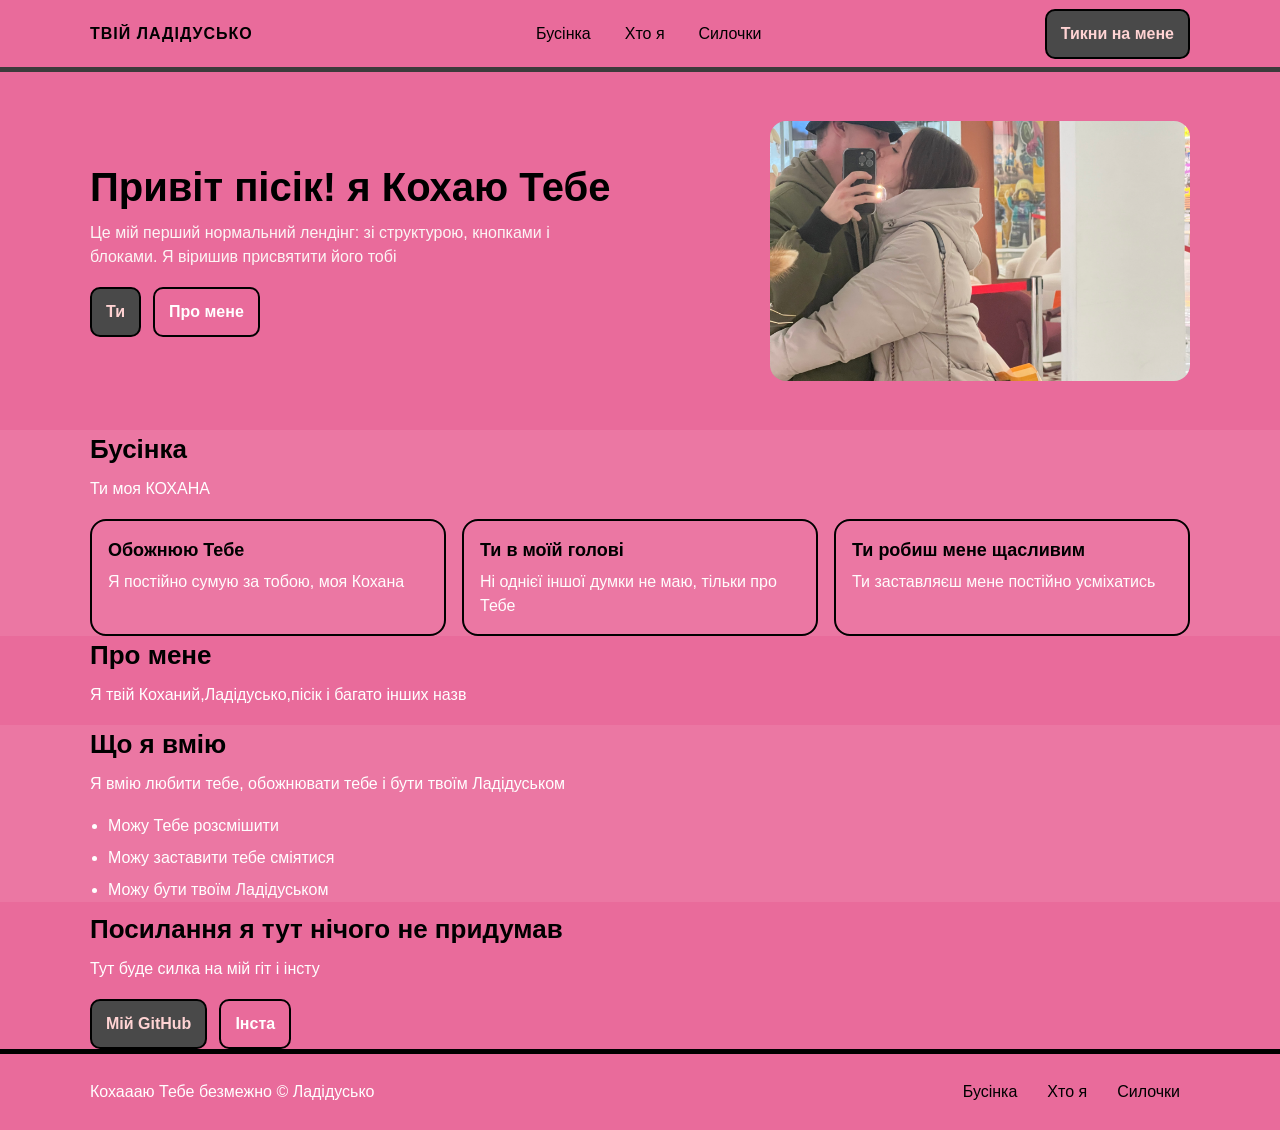
==== index.html @ 3e3228d9 "chore: bust css cache" ====
<!doctype html>
<html lang="uk">
<head>
  <meta charset="utf-8" />
  <meta name="viewport" content="width=device-width, initial-scale=1" />
  <title>МІЙ ПІСІК</title>
 <link rel="stylesheet" href="style.css?v=3" />
</head>

<body>
  <header class="header">
    <div class="container header__inner">
      <div class="logo">ТВІЙ ЛАДІДУСЬКО</div>

      <nav class="nav">
        <a class="nav__link" href="#features">Бусінка</a>
        <a class="nav__link" href="#about">Хто я</a>
        <a class="nav__link" href="#contact">Силочки</a>
      </nav>

      <a class="btn btn--primary" href="#contact">Тикни на мене</a>
    </div>
  </header>

  <main>
    <section class="hero">
      <div class="container hero__inner">
        <div class="hero__text">
          <h1 class="title">Привіт пісік! я Кохаю Тебе</h1>
          <p class="subtitle">
            Це мій перший нормальний лендінг: зі структурою, кнопками і блоками.
            Я віришив присвятити його тобі
          </p>

          <div class="hero__actions">
            <a class="btn btn--primary" href="#features">Ти</a>
            <a class="btn btn--ghost" href="#about">Про мене</a>
          </div>
        </div>

        <div class="hero__media" aria-label="image placeholder">
          <img src="assets/photo.jpg" alt="Моє фото" class="hero__img">
        </div>
      </div>
    </section>

    <section class="section" id="features">
      <div class="container">
        <h2 class="section__title">Бусінка</h2>
        <p class="section__subtitle">Ти моя КОХАНА</p>

        <div class="cards">
          <article class="card">
            <h3 class="card__title">Обожнюю Тебе</h3>
            <p class="card__text">Я постійно сумую за тобою, моя Кохана</p>
          </article>

          <article class="card">
            <h3 class="card__title">Ти в моїй голові</h3>
            <p class="card__text">Ні однієї іншої думки не маю, тільки про Тебе</p>
          </article>

          <article class="card">
            <h3 class="card__title">Ти робиш мене щасливим</h3>
            <p class="card__text">Ти заставляєш мене постійно усміхатись</p>
          </article>
        </div>
      </div>
    </section>

    <section class="section" id="about">
      <div class="container">
        <h2 class="section__title">Про мене</h2>
      

        <p class="section__subtitle">
          Я твій Коханий,Ладідусько,пісік і багато інших назв
        </p>
      </div>
    </section>
    <section class="section">
  <div class="container">
    <h2 class="section__title">Що я вмію</h2>
    <p class="section__subtitle">
      Я вмію любити тебе, обожнювати тебе і бути твоїм Ладідуськом
    </p>
    <ul class="skills">
  <li class="skills__item">Можу Тебе розсмішити</li>
  <li class="skills__item">Можу заставити тебе сміятися</li>
  <li class="skills__item">Можу бути твоїм Ладідуськом</li>
</ul>
  </div>
</section>

    <section class="section" id="contact">
      <div class="container">
        <h2 class="section__title">Посилання я тут нічого не придумав</h2>
        <p class="section__subtitle">Тут буде силка на мій гіт і інсту</p>

        <div class="contact">
          <a class="btn btn--primary" href="https://github.com/chechnyas" target="_blank" rel="noreferrer">Мій GitHub</a>
          <a class="btn btn--ghost" href="https://www.instagram.com/kiper.intt/" >Інста</a>
        </div>
      </div>
    </section>
  </main>

  <footer class="footer">
    <div class="container footer__inner">
      <p class="muted">Кохаааю Тебе безмежно © Ладідусько</p>
      <div class="footer__links">
        <a class="nav__link" href="#features">Бусінка</a>
        <a class="nav__link" href="#about">Хто я</a>
        <a class="nav__link" href="#contact">Силочки</a>
      </div>
    </div>
  </footer>
</body>
</html>
---- style.css ----
/* 1) БАЗА: прибираємо хаос браузера */
*,
*::before,
*::after {
  box-sizing: border-box;
}

body {
  margin: 0;
  font-family: Arial, sans-serif;
  line-height: 1.5;
  color: #000000;
  background: #e96b9b;
}

a {
  color: inherit;
  text-decoration: none;
}

/* 2) КОНТЕЙНЕР: обмежує ширину */
.container {
  width: min(1100px, 100% - 32px);
  margin: 0 auto;
}

/* 3) КНОПКИ: компонент, який будеш юзати всюди */
.btn {
  display: inline-block;
  padding: 11px 14px;
  border-radius: 10px;
  border: 2px solid #000000;
  font-weight: 700;
}

.btn--primary {
  background: #494949;
  color: #ffd3d3;
}

.btn--ghost {
  background: transparent;
  color: #ffffff;
}

.btn:hover {
  opacity: 0.9;
}

/* 4) HEADER */
.header {
  position: sticky;
  top: 0;
  z-index: 10;
  background: #e96b9b;
  border-bottom: 5px solid #3c3b3b;
}
.header__inner {
  height: 67px;
  display: flex;
  align-items: center;
  justify-content: space-between;
  gap: 16px;
}

.logo {
  font-weight: 800;
  letter-spacing: 1px;
}

.nav {
  display: flex;
  gap: 14px;
  align-items: center;
}

.nav__link {
  padding: 8px 10px;
  border-radius: 10px;
}

.nav__link:hover {
  background: #000000;
  color: #ffffff;
}

/* 5) HERO */
.hero {
  padding: 49px 0;
}

.hero__inner {
  display: flex;
  gap: 40px;
  align-items: center;
  justify-content: space-between;
}

.hero__text {
  flex: 1;
  min-width: 260px;
}

.title {
  margin: 0 0 12px;
  font-size: 40px;
  line-height: 1.1;
}

.subtitle {
  margin: 0 0 18px;
  color: #fcf5f5;
  max-width: 52ch;
}

.hero__actions {
  display: flex;
  gap: 12px;
  flex-wrap: wrap;
}

.hero__media {
  width: min(420px, 100%);
}

.placeholder {
  border: 1px dashed #ffffff;
  border-radius: 16px;
  height: 260px;
  display: grid;
  place-items: center;
  color: #ffffff;
  font-weight: 800;
}

/* 6) СЕКЦІЇ */
.section:nth-of-type(even) {
  background: rgba(255, 255, 255, 0.08);
}

.section__title {
  margin: 0 0 8px;
  font-size: 26px;
}

.section__subtitle {
  margin: 0 0 18px;
  color: #ffffff;
}

/* 7) КАРТКИ */
.cards {
  display: flex;
  gap: 16px;
  flex-wrap: wrap;
}

.card {
  flex: 1;
  min-width: 240px;
  border: 2px solid #000000;
  border-radius: 16px;
  padding: 16px;
}

.card__title {
  margin: 0 0 6px;
  font-size: 18px;
}

.card__text {
  margin: 0;
  color: #fffdfd;
}

/* 8) CONTACT + FOOTER */
.contact {
  display: flex;
  gap: 12px;
  flex-wrap: wrap;
}

.footer {
  border-top: 5px solid #000000;
  padding: 18px 0;
}

.footer__inner {
  display: flex;
  justify-content: space-between;
  align-items: center;
  gap: 12px;
  flex-wrap: wrap;
}

.footer__links {
  display: flex;
  gap: 10px;
  flex-wrap: wrap;
}

.muted {
  margin: 0;
  color: #ffffff;}
.skills {
  margin: 0;
  padding-left: 18px;
  color: #ffffff;
}

.skills__item {
  margin: 8px 0;
}
.hero__img {
  display: block;
  width: 100%;
  max-width: 420px;
  height: 260px;
  object-fit: cover;
  border-radius: 16px;
}
.btn,
.card,
.hero__img {
  transition: 0.2s;
}

.btn:hover {
  transform: translateY(-2px);
}

.card:hover {
  transform: translateY(-4px);
}

.hero__img:hover {
  transform: scale(1.02);
}
/* 9) АДАПТИВ */
@media (max-width: 768px) {
  .hero__inner {
    flex-direction: column;
    align-items: stretch;
  }

  .title {
    font-size: 32px;
  }

  .nav {
    display: none;
  }
}
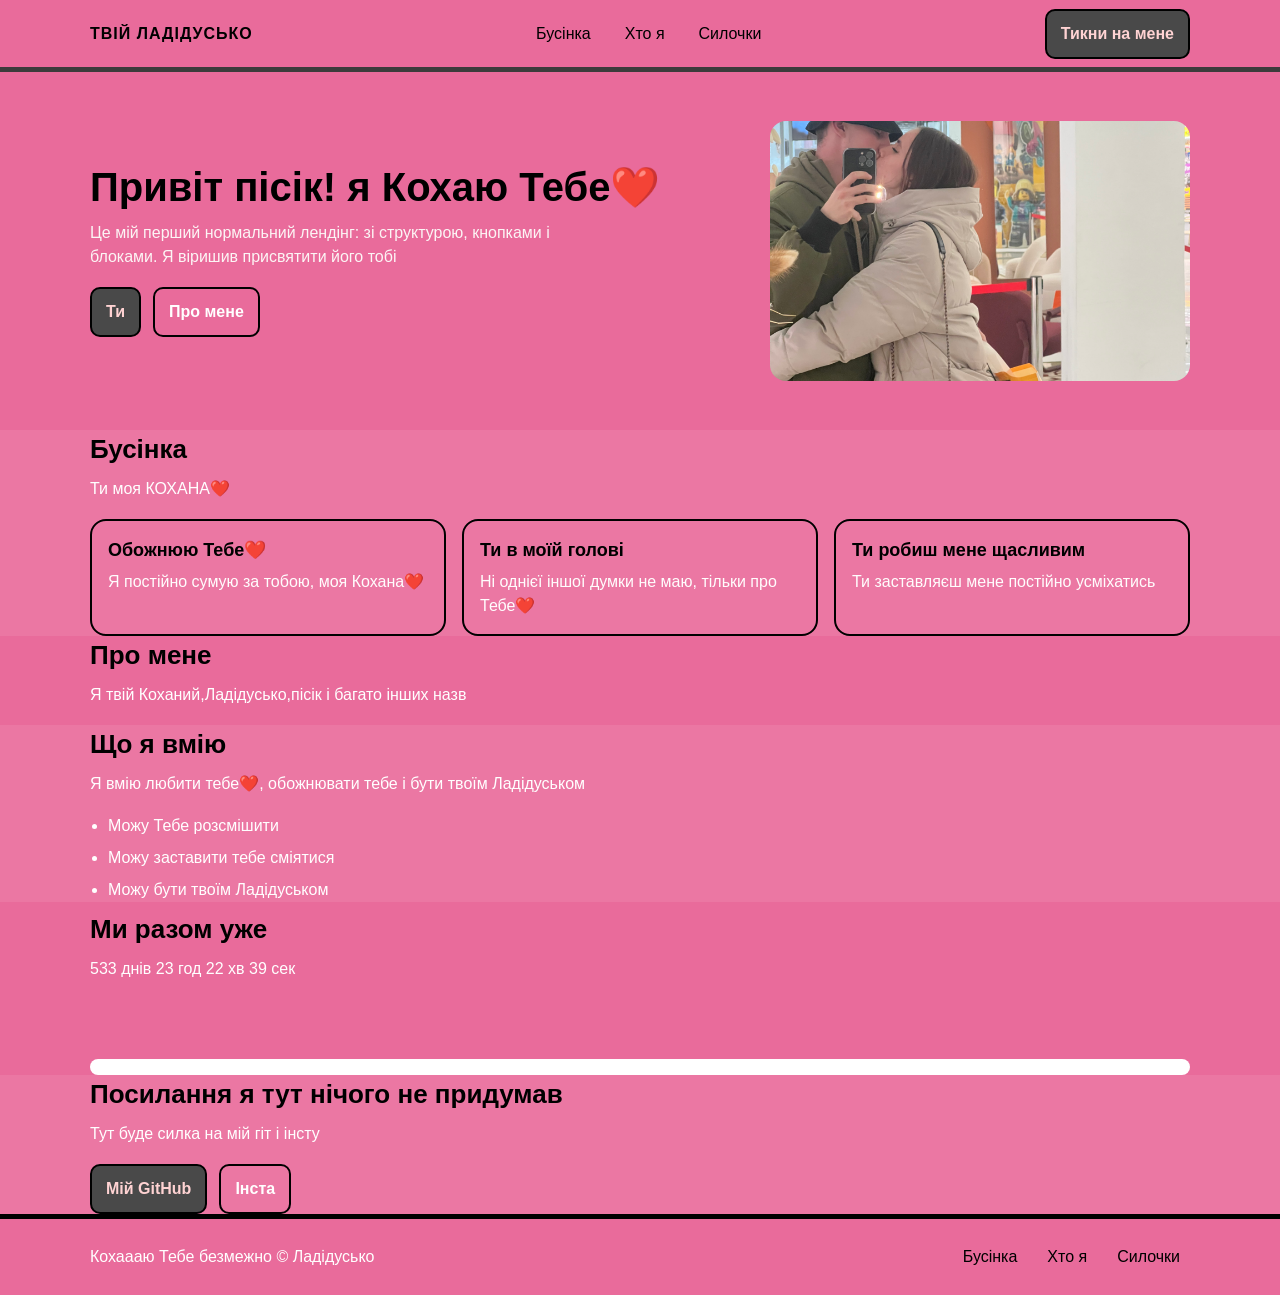
==== commit 3f699119: "feat: hearts animation and counter burst" ====
--- a/index.html
+++ b/index.html
@@ -26,7 +26,7 @@
     <section class="hero">
       <div class="container hero__inner">
         <div class="hero__text">
-          <h1 class="title">Привіт пісік! я Кохаю Тебе</h1>
+          <h1 class="title">Привіт пісік! я Кохаю Тебе❤️</h1>
           <p class="subtitle">
             Це мій перший нормальний лендінг: зі структурою, кнопками і блоками.
             Я віришив присвятити його тобі
@@ -47,17 +47,17 @@
     <section class="section" id="features">
       <div class="container">
         <h2 class="section__title">Бусінка</h2>
-        <p class="section__subtitle">Ти моя КОХАНА</p>
+        <p class="section__subtitle">Ти моя КОХАНА❤️</p>
 
         <div class="cards">
           <article class="card">
-            <h3 class="card__title">Обожнюю Тебе</h3>
-            <p class="card__text">Я постійно сумую за тобою, моя Кохана</p>
+            <h3 class="card__title">Обожнюю Тебе❤️</h3>
+            <p class="card__text">Я постійно сумую за тобою, моя Кохана❤️</p>
           </article>
 
           <article class="card">
             <h3 class="card__title">Ти в моїй голові</h3>
-            <p class="card__text">Ні однієї іншої думки не маю, тільки про Тебе</p>
+            <p class="card__text">Ні однієї іншої думки не маю, тільки про Тебе❤️</p>
           </article>
 
           <article class="card">
@@ -82,7 +82,7 @@
   <div class="container">
     <h2 class="section__title">Що я вмію</h2>
     <p class="section__subtitle">
-      Я вмію любити тебе, обожнювати тебе і бути твоїм Ладідуськом
+      Я вмію любити тебе❤️, обожнювати тебе і бути твоїм Ладідуськом
     </p>
     <ul class="skills">
   <li class="skills__item">Можу Тебе розсмішити</li>
@@ -91,7 +91,18 @@
 </ul>
   </div>
 </section>
-
+<section class="section">
+  <div class="container">
+    <h2 class="section__title">Ми разом уже</h2>
+   <p class="section__subtitle" id="counter">
+  <span id="daysTogether">0</span>
+</p>
+<div class="hearts" id="hearts"></div>
+    <div class="progress">
+      <div class="progress__bar" id="progressBar"></div>
+    </div>
+  </div>
+</section>
     <section class="section" id="contact">
       <div class="container">
         <h2 class="section__title">Посилання я тут нічого не придумав</h2>
@@ -115,6 +126,7 @@
       </div>
     </div>
   </footer>
+  <script src="script.js"></script>
 </body>
 </html>
          
--- a/style.css
+++ b/style.css
@@ -236,6 +236,43 @@
 .hero__img:hover {
   transform: scale(1.02);
 }
+.progress {
+  width: 100%;
+  height: 16px;
+  background: rgba(255,255,255,0.3);
+  border-radius: 20px;
+  overflow: hidden;
+}
+
+.progress__bar {
+  height: 100%;
+  width: 0%;
+  background: #ffffff;
+  transition: 0.5s;
+}
+.hearts {
+  position: relative;
+  height: 60px;
+  overflow: hidden;
+}
+
+.heart {
+  position: absolute;
+  bottom: 0;
+  user-select: none;
+  pointer-events: none;
+  animation: floatUp 2.2s ease-out forwards;
+  filter: drop-shadow(0 2px 2px rgba(0,0,0,0.25));
+}
+
+@keyframes floatUp {
+  0%   { transform: translate(0, 0) scale(0.8); opacity: 0; }
+  10%  { opacity: 1; }
+  100% { transform: translate(var(--drift, 0px), -90px) scale(var(--scale, 1)); opacity: 0; }
+}
+#counter {
+  cursor: pointer;
+}
 /* 9) АДАПТИВ */
 @media (max-width: 768px) {
   .hero__inner {
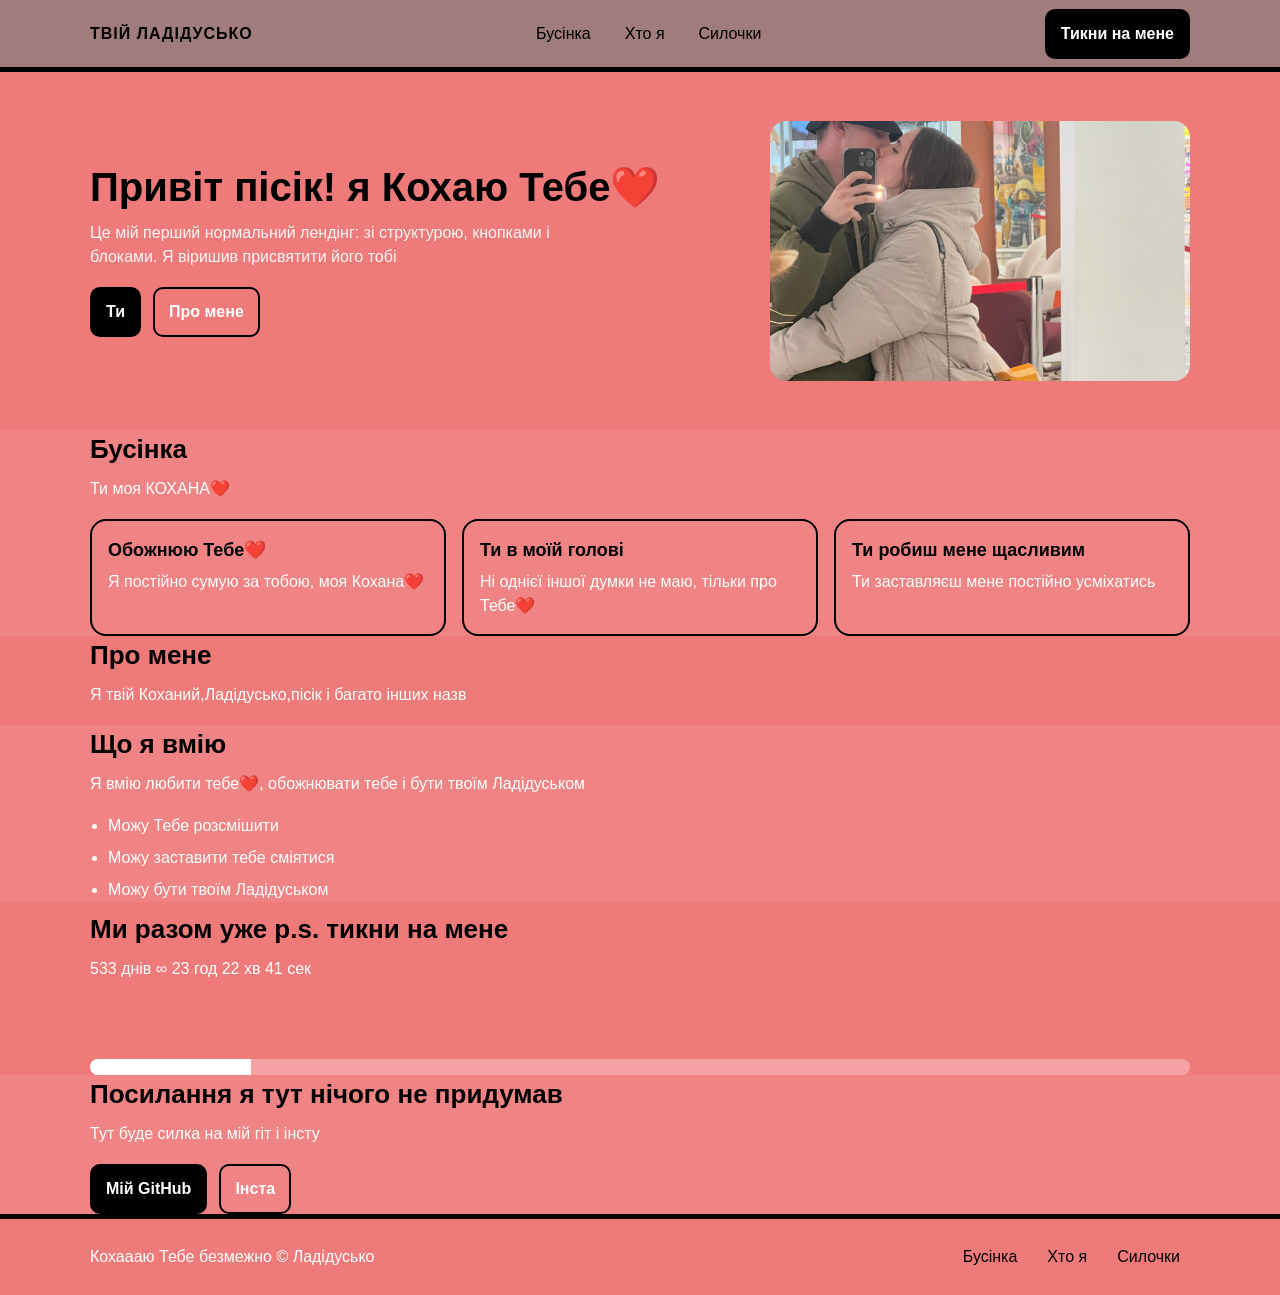
==== commit e59fb929: "refactor animation hear" ====
--- a/index.html
+++ b/index.html
@@ -93,7 +93,7 @@
 </section>
 <section class="section">
   <div class="container">
-    <h2 class="section__title">Ми разом уже</h2>
+    <h2 class="section__title">Ми разом уже p.s. тикни на мене</h2>
    <p class="section__subtitle" id="counter">
   <span id="daysTogether">0</span>
 </p>
--- a/style.css
+++ b/style.css
@@ -10,7 +10,7 @@
   font-family: Arial, sans-serif;
   line-height: 1.5;
   color: #000000;
-  background: #e96b9b;
+  background: #ef7a7a;
 }
 
 a {
@@ -34,8 +34,8 @@
 }
 
 .btn--primary {
-  background: #494949;
-  color: #ffd3d3;
+  background: #000000;
+  color: #ffffff;
 }
 
 .btn--ghost {
@@ -52,8 +52,8 @@
   position: sticky;
   top: 0;
   z-index: 10;
-  background: #e96b9b;
-  border-bottom: 5px solid #3c3b3b;
+  background: #807e7eb7;
+  border-bottom: 5px solid #000000;
 }
 .header__inner {
   height: 67px;
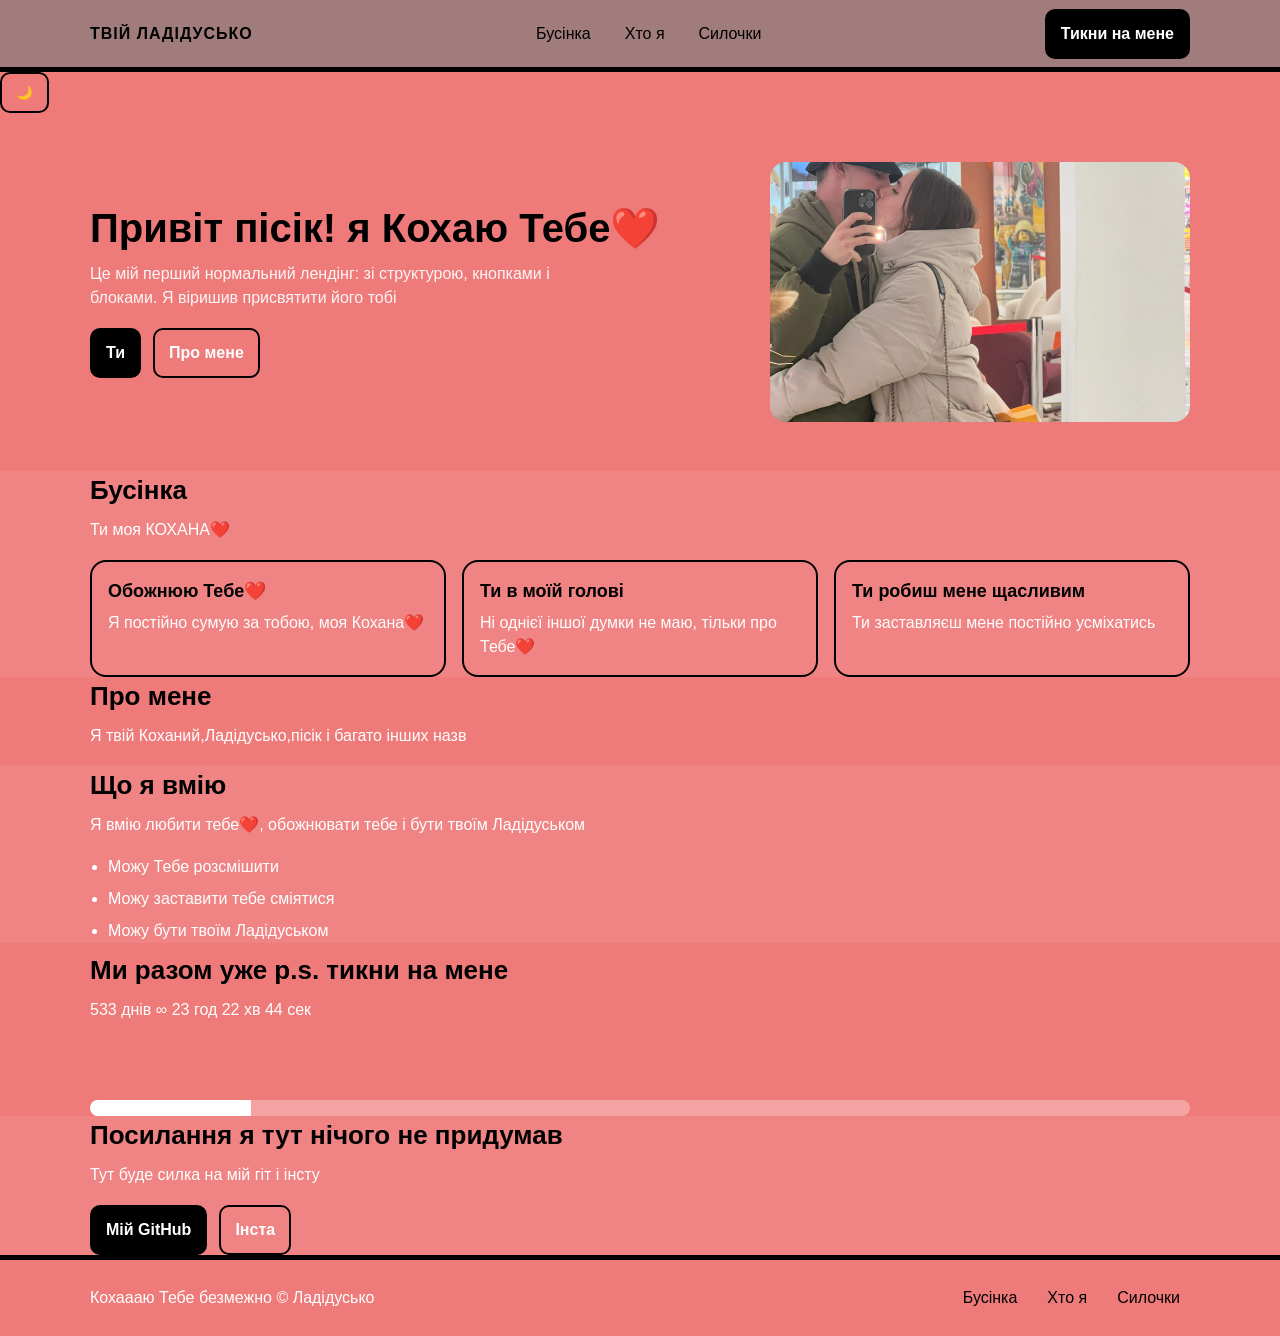
==== commit bded5e37: "feature change theme" ====
--- a/index.html
+++ b/index.html
@@ -21,7 +21,7 @@
       <a class="btn btn--primary" href="#contact">Тикни на мене</a>
     </div>
   </header>
-
+<button id="themeToggle" class="btn btn--ghost">🌙</button>
   <main>
     <section class="hero">
       <div class="container hero__inner">
--- a/style.css
+++ b/style.css
@@ -273,6 +273,19 @@
 #counter {
   cursor: pointer;
 }
+.dark {
+  background: #111;
+  color: #f5f5f5;
+}
+
+.dark .section {
+  background: #1a1a1a;
+}
+
+.dark .card {
+  background: #222;
+  border-color: #333;
+}
 /* 9) АДАПТИВ */
 @media (max-width: 768px) {
   .hero__inner {
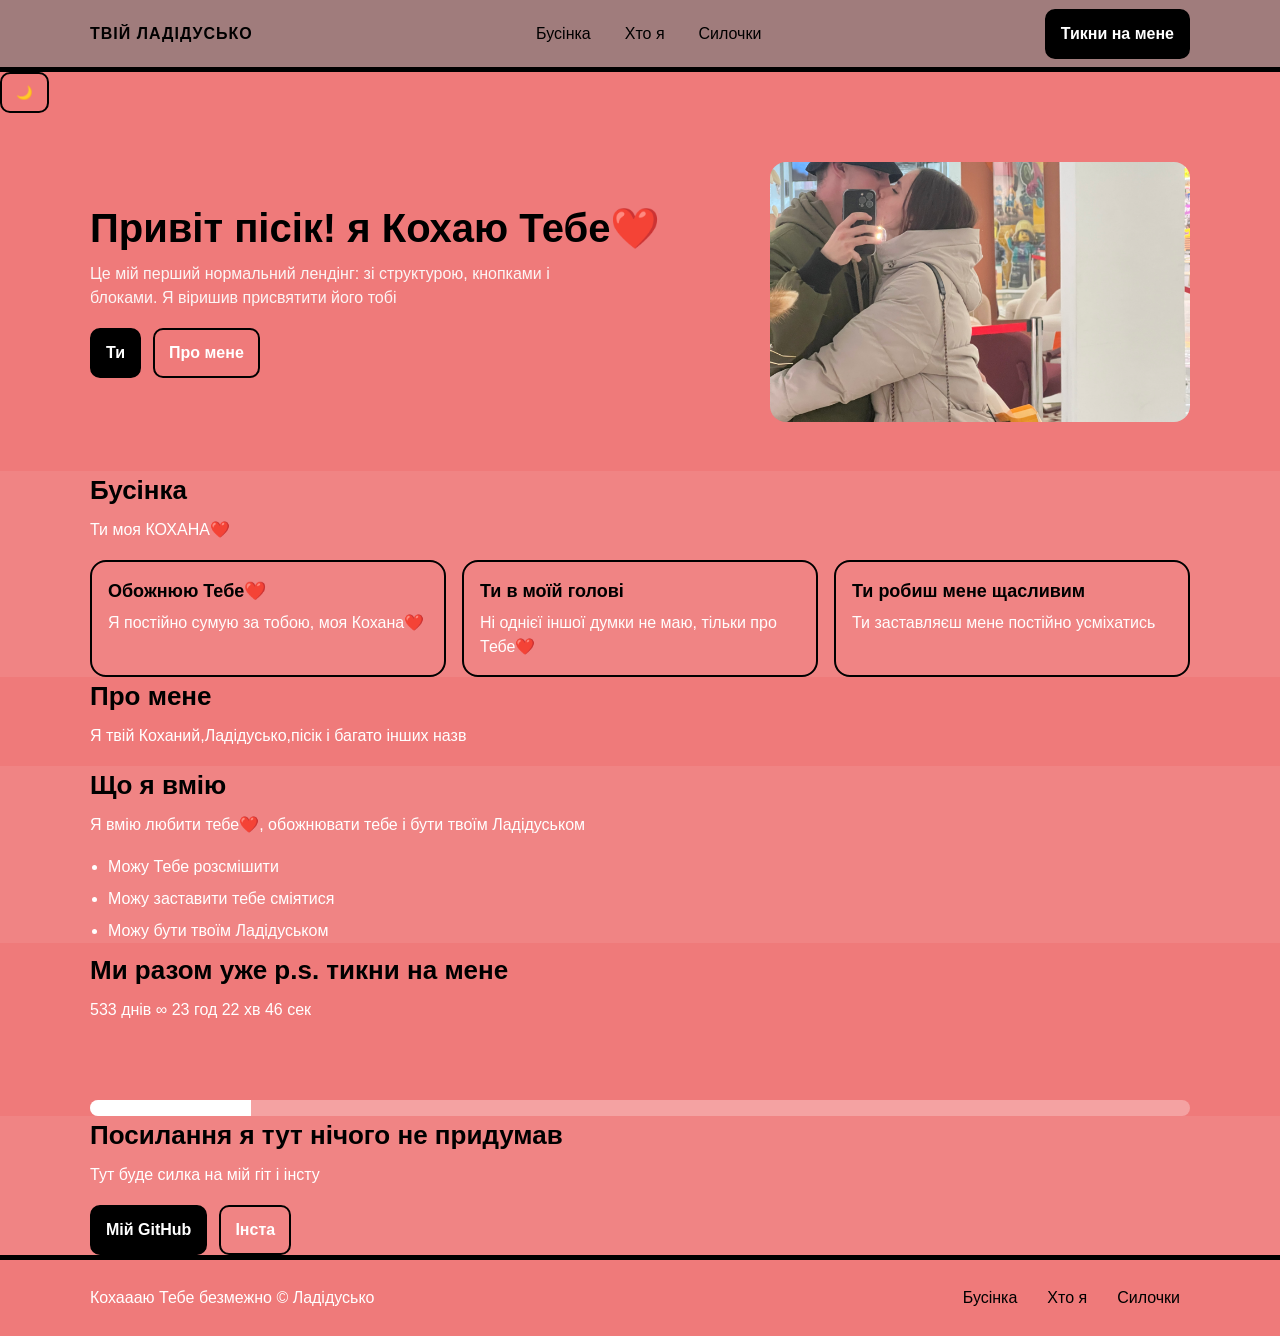
==== commit ac7fb3dd: "features new burger menu and fix old bags" ====
--- a/index.html
+++ b/index.html
@@ -17,8 +17,10 @@
         <a class="nav__link" href="#about">Хто я</a>
         <a class="nav__link" href="#contact">Силочки</a>
       </nav>
+<button class="burger" type="button" aria-label="Відкрити меню" aria-expanded="false">☰</button>
 
-      <a class="btn btn--primary" href="#contact">Тикни на мене</a>
+
+<a class="btn btn--primary" href="#contact">Тикни на мене</a>
     </div>
   </header>
 <button id="themeToggle" class="btn btn--ghost">🌙</button>
--- a/style.css
+++ b/style.css
@@ -201,7 +201,8 @@
 
 .muted {
   margin: 0;
-  color: #ffffff;}
+  color: #ffffff;
+}
 .skills {
   margin: 0;
   padding-left: 18px;
@@ -286,6 +287,15 @@
   background: #222;
   border-color: #333;
 }
+.burger {
+  display: none;
+
+  border: 2px solid #000;
+  border-radius: 10px;
+  background: #fff;
+  padding: 8px 12px;
+  font-weight: 900;
+}
 /* 9) АДАПТИВ */
 @media (max-width: 768px) {
   .hero__inner {
@@ -298,6 +308,41 @@
   }
 
   .nav {
-    display: none;
+  display: none;
+}
+
+.nav.nav--open {
+  display: flex;
+  flex-direction: column;
+  gap: 10px;
+
+  position: absolute;
+  top: 70px;
+  right: 16px;
+
+  background: #fff;
+  color: #000;
+  border: 2px solid #000;
+  padding: 12px;
+  border-radius: 16px;
+  z-index: 20;
+  display: block;
+}
+   .burger {
+    display: inline-block;
   }
-}+
+  
+}
+.burger:hover {
+  opacity: 0.9;
+}
+.header {
+  position: sticky;
+  top: 0;
+  z-index: 10;
+}
+
+.header__inner {
+  position: relative;
+}
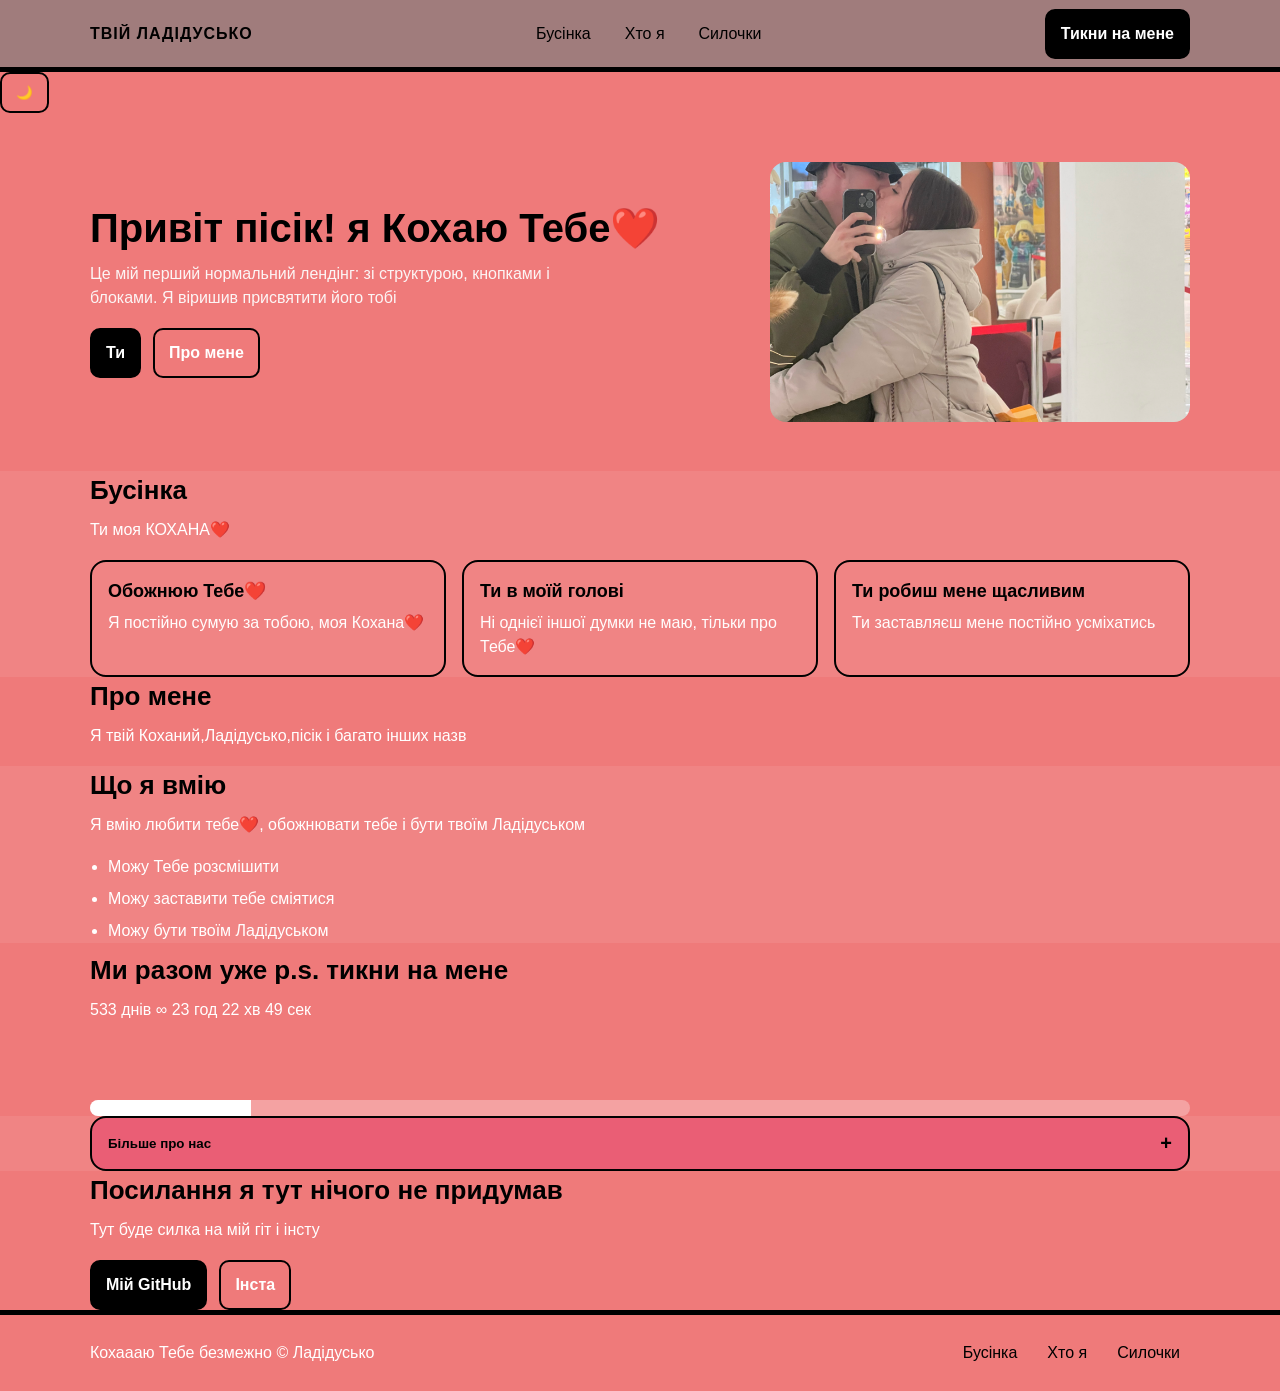
==== commit 6125fcb6: "features add animations for buttons & new button about me" ====
--- a/index.html
+++ b/index.html
@@ -105,6 +105,31 @@
     </div>
   </div>
 </section>
+ <section class="section" id="more">
+  <div class="container">
+    <button class="accordion__btn" type="button" aria-expanded="false" aria-controls="accordionContent">
+      Більше про нас <span class="accordion__icon">+</span>
+    </button>
+
+    <div class="accordion__content" id="accordionContent" hidden>
+      <div class="accordion__inner">
+        <img class="accordion__img" src="./assets/photo1.jpg" alt="Фото" />
+        <div>
+          <p class="muted">
+           Я ціную кожну мить, проведену з тобою, Ти робиш моє життя яскравішим
+          </p>
+          <ul class="skills">
+            <li class="skills__item">Обожонюю твою посмішку</li>
+            <li class="skills__item">Тону в твоїх очах</li>
+            <li class="skills__item">Закохуюсь в тебе що дня</li>
+          </ul>
+        </div>
+      </div>
+    </div>
+  </div>
+</section>
+      </div>
+    </section>
     <section class="section" id="contact">
       <div class="container">
         <h2 class="section__title">Посилання я тут нічого не придумав</h2>
--- a/style.css
+++ b/style.css
@@ -296,8 +296,87 @@
   padding: 8px 12px;
   font-weight: 900;
 }
+.accordion__btn {
+  width: 100%;
+  display: flex;
+  justify-content: space-between;
+  align-items: center;
+
+  border: 2px solid #000;
+  border-radius: 16px;
+  background: #ea5e75;
+  padding: 14px 16px;
+  font-weight: 800;
+  cursor: pointer;
+  transition: 0.5s;
+}
+
+.accordion__icon {
+  font-size: 20px;
+}
+
+.accordion__content {
+  margin-top: 12px;
+  border: 2px solid #000;
+  border-radius: 16px;
+  background: rgba(234, 217, 66, 0.694);
+  padding: 14px;
+}
+body.dark .accordion__content {
+  background: #1a1a1a;
+  color: #f5f5f5;
+}
+.accordion__inner {
+  display: flex;
+  gap: 14px;
+  align-items: flex-start;
+}
+.accordion__btn:hover {
+  background: #e99e1bf4;
+  color: #fff;
+}
+.accordion__btn[aria-expanded="true"] {
+  background: #e99e1bf4;
+  color: #fff;
+  transition: 0.2s;
+}
+.accordion__img {
+  width: 140px;
+  height: 140px;
+  object-fit: cover;
+  border-radius: 16px;
+  flex: 0 0 auto;
+}
+/* Темна тема для акордеону */
+
+body.dark .accordion__btn {
+  background: #222;
+  color: #f5f5f5;
+  border-color: #444;
+}
+
+body.dark .accordion__btn:hover {
+  background: #333;
+}
+
+body.dark .accordion__content {
+  background: #730707;
+  color: #f5f5f5;
+}
+body.dark .accordion__btn[aria-expanded="true"] {
+  background: #a50140;
+  color: #fff;
+}
 /* 9) АДАПТИВ */
 @media (max-width: 768px) {
+  .accordion__inner {
+    flex-direction: column;
+  }
+
+  .accordion__img {
+    width: 100%;
+    height: 220px;
+  }
   .hero__inner {
     flex-direction: column;
     align-items: stretch;
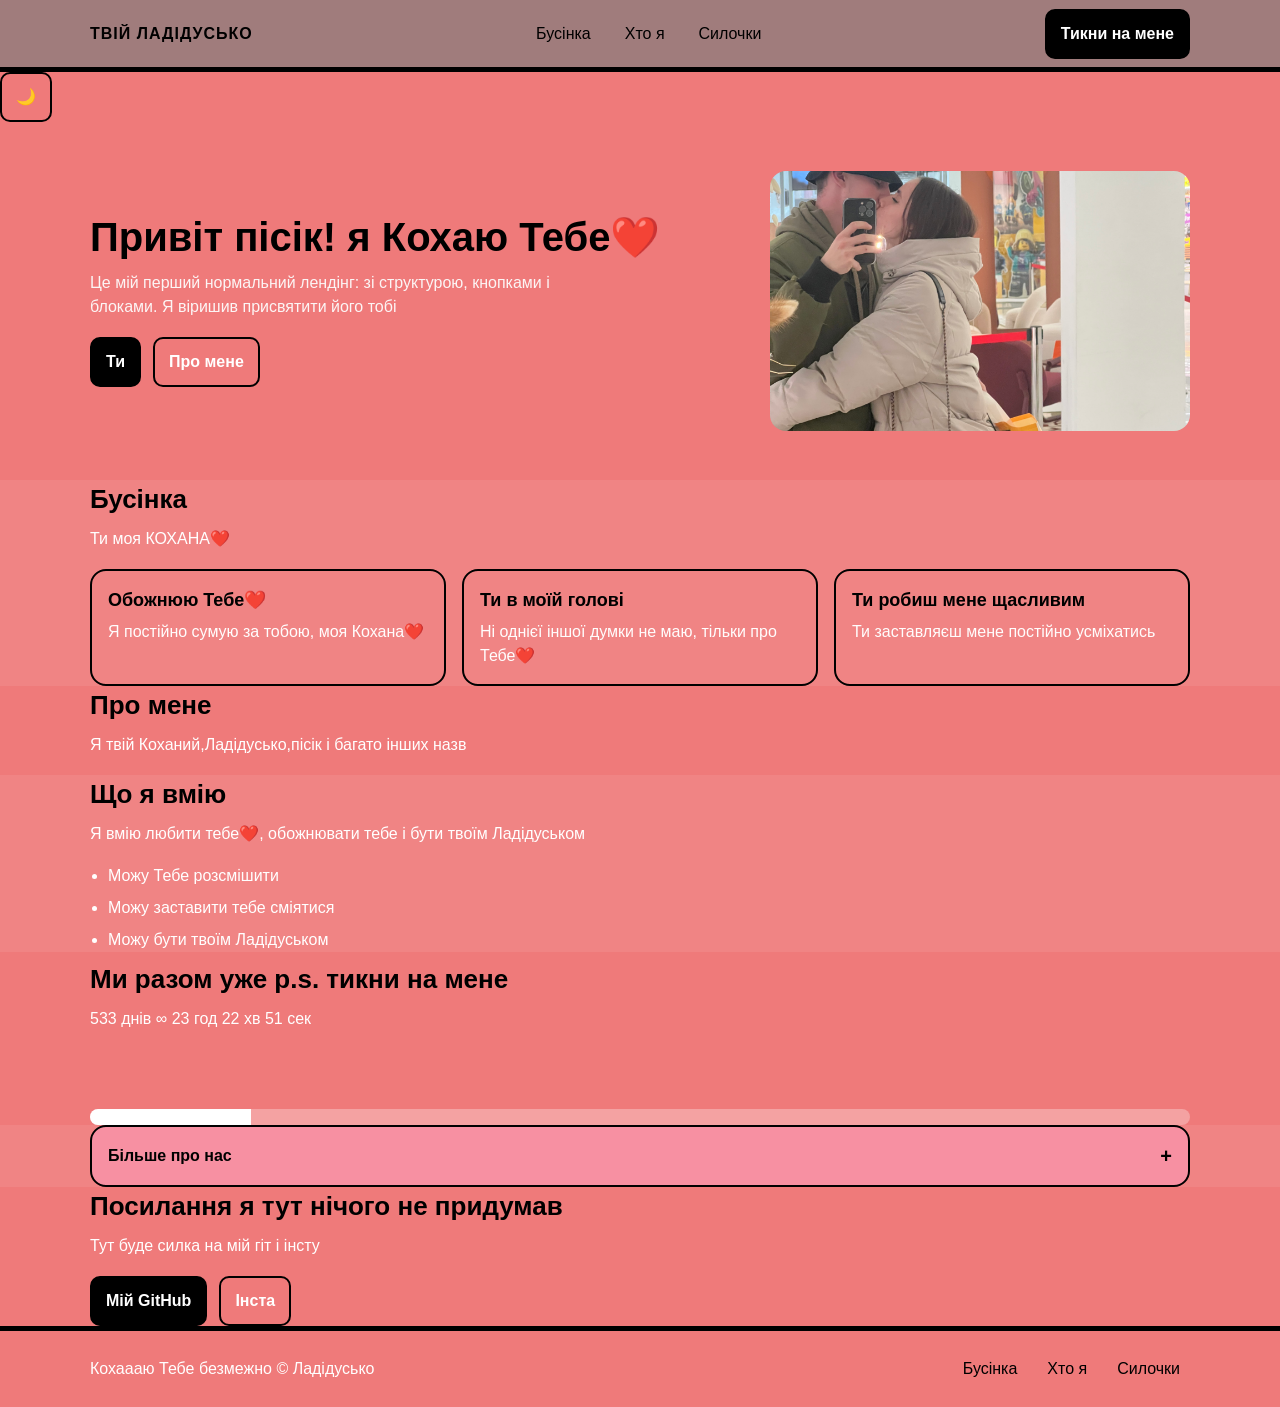
==== commit 349da869: "fix colors for iphone" ====
--- a/index.html
+++ b/index.html
@@ -4,7 +4,7 @@
   <meta charset="utf-8" />
   <meta name="viewport" content="width=device-width, initial-scale=1" />
   <title>МІЙ ПІСІК</title>
- <link rel="stylesheet" href="style.css?v=3" />
+ <link rel="stylesheet" href="style.css?v=4" />
 </head>
 
 <body>
--- a/style.css
+++ b/style.css
@@ -292,7 +292,7 @@
 
   border: 2px solid #000;
   border-radius: 10px;
-  background: #fff;
+  background: #898484;
   padding: 8px 12px;
   font-weight: 900;
 }
@@ -304,7 +304,7 @@
 
   border: 2px solid #000;
   border-radius: 16px;
-  background: #ea5e75;
+  background: #f790a2;
   padding: 14px 16px;
   font-weight: 800;
   cursor: pointer;
@@ -333,11 +333,12 @@
 }
 .accordion__btn:hover {
   background: #e99e1bf4;
-  color: #fff;
+  color: #ffffff;
 }
 .accordion__btn[aria-expanded="true"] {
   background: #e99e1bf4;
-  color: #fff;
+  color: #ffffff;
+  color: #000;
   transition: 0.2s;
 }
 .accordion__img {
@@ -366,6 +367,14 @@
 body.dark .accordion__btn[aria-expanded="true"] {
   background: #a50140;
   color: #fff;
+}
+/* iOS Safari fix: щоб кнопки не фарбувались в синє */
+button {
+  -webkit-appearance: none;
+  appearance: none;
+  font: inherit;
+  color: inherit;
+  -webkit-text-fill-color: currentColor;
 }
 /* 9) АДАПТИВ */
 @media (max-width: 768px) {
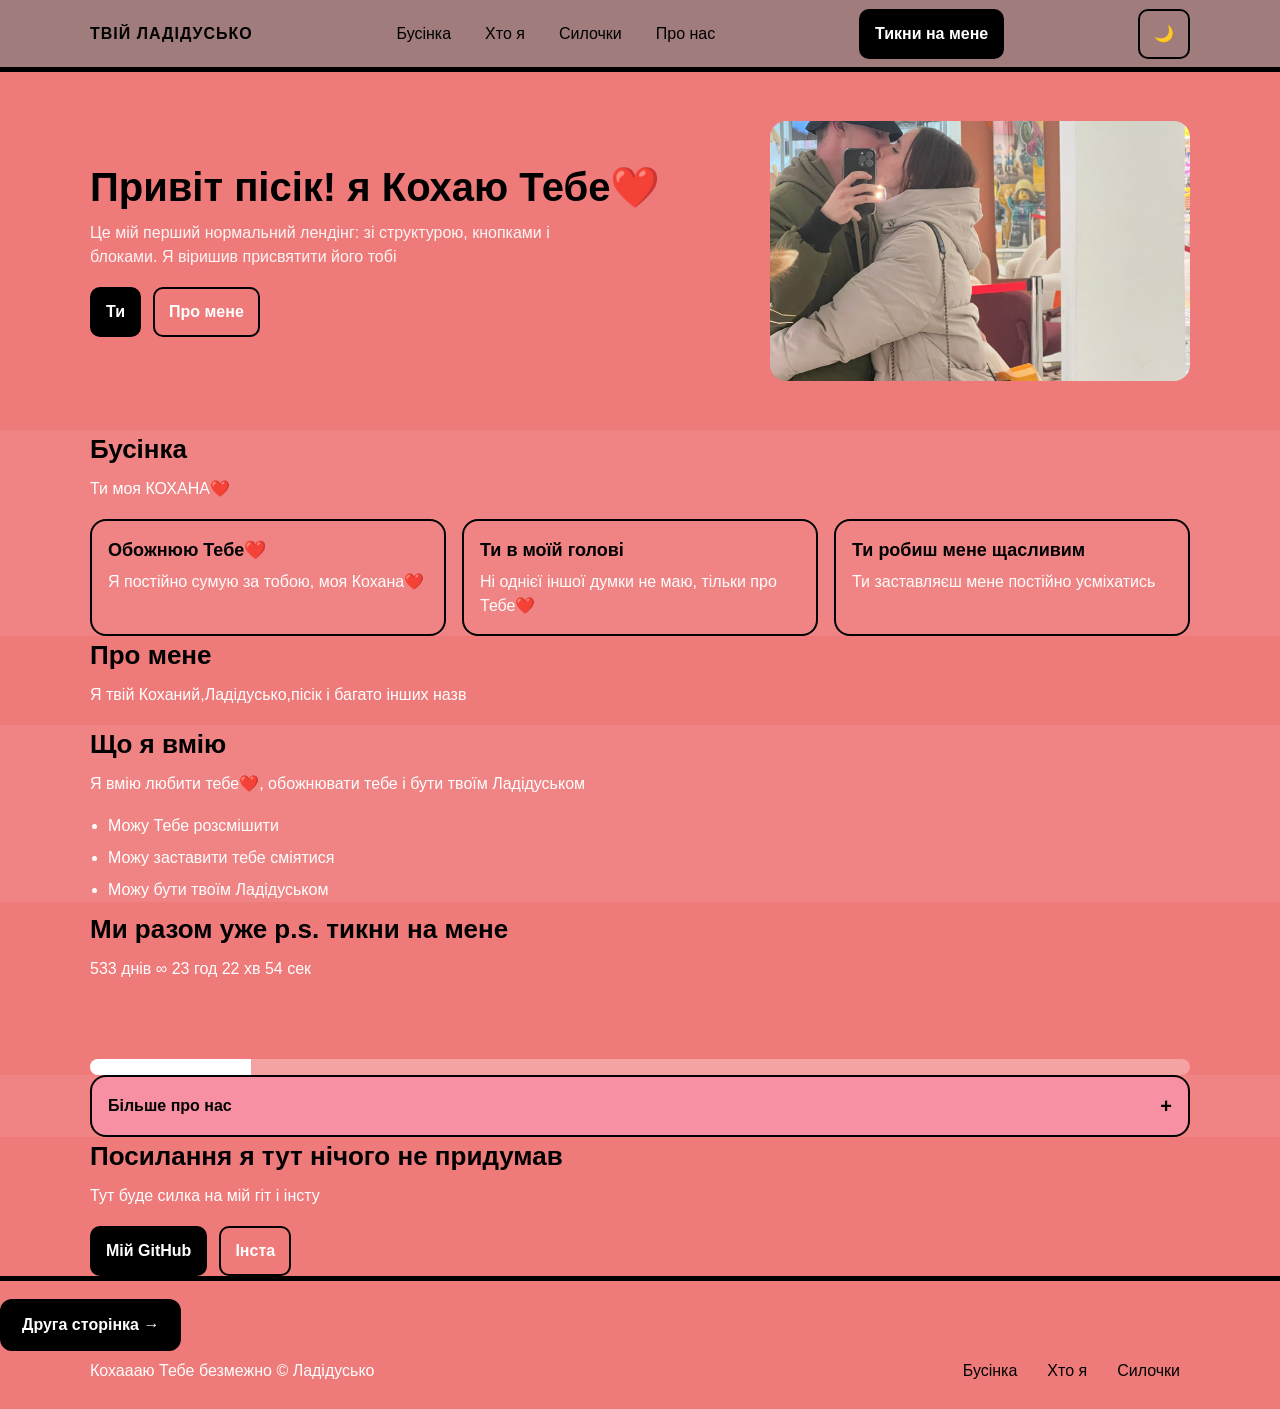
==== commit 9c4be60b: "feaures new page with change themes" ====
--- a/index.html
+++ b/index.html
@@ -9,6 +9,8 @@
 
 <body>
   <header class="header">
+    
+  </a>
     <div class="container header__inner">
       <div class="logo">ТВІЙ ЛАДІДУСЬКО</div>
 
@@ -16,14 +18,16 @@
         <a class="nav__link" href="#features">Бусінка</a>
         <a class="nav__link" href="#about">Хто я</a>
         <a class="nav__link" href="#contact">Силочки</a>
+        <a class="nav__link" href="about.html">Про нас</a>
       </nav>
 <button class="burger" type="button" aria-label="Відкрити меню" aria-expanded="false">☰</button>
 
 
 <a class="btn btn--primary" href="#contact">Тикни на мене</a>
+<button id="themeToggle" class="btn btn--ghost" type="button">🌙</button>
     </div>
   </header>
-<button id="themeToggle" class="btn btn--ghost">🌙</button>
+
   <main>
     <section class="hero">
       <div class="container hero__inner">
@@ -143,7 +147,11 @@
     </section>
   </main>
 
+</a>
   <footer class="footer">
+    <a href="about.html" class="btn btn--page">
+  Друга сторінка →
+</a>
     <div class="container footer__inner">
       <p class="muted">Кохаааю Тебе безмежно © Ладідусько</p>
       <div class="footer__links">
--- a/style.css
+++ b/style.css
@@ -376,6 +376,34 @@
   color: inherit;
   -webkit-text-fill-color: currentColor;
 }
+.btn--page {
+  display: inline-block;
+  padding: 12px 20px;
+  border-radius: 12px;
+  text-decoration: none;
+  font-weight: 700;
+  border: 2px solid #000;
+
+  background: #000000;
+  color: #ffffff;
+
+  transition: 0.5s ease;
+}
+
+.btn--page:hover {
+  background: #f7a902;
+  color: #ffffff;
+}
+body.dark .btn--page {
+  background: #222;
+  color: #f5f5f5;
+  border-color: #444;
+}
+
+body.dark .btn--page:hover {
+  background: #e96b9b;
+  color: #fff;
+}
 /* 9) АДАПТИВ */
 @media (max-width: 768px) {
   .accordion__inner {
@@ -434,3 +462,10 @@
 .header__inner {
   position: relative;
 }
+@media (max-width: 768px) {
+  .header__inner {
+    height: auto;       /* замість 67px */
+    flex-wrap: wrap;    /* дозволяємо перенос */
+    padding: 12px 0;
+  }
+}
